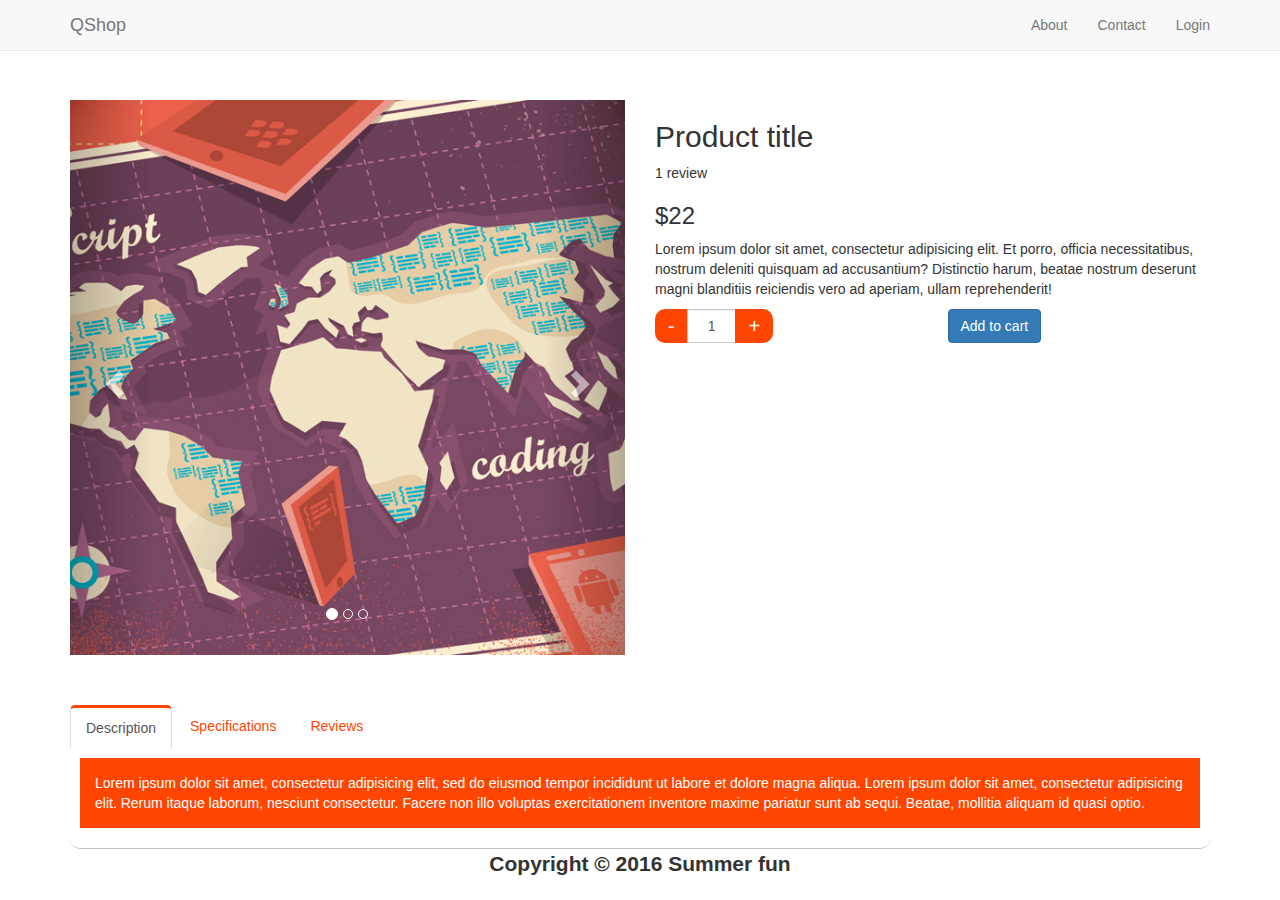
==== app/product/product.html @ 6250d6c3 "multiple changes" ====
<!DOCTYPE html>
<html>

<head>
    <title>Summer internship</title>
    <link rel="stylesheet" type="text/css" href="../normalize.css">
    <link rel="stylesheet" href="../assets/bootstrap/css/bootstrap.min.css" media="screen" charset="utf-8">
    <link rel="stylesheet" href="../assets/css/font-awesome.min.css" media="screen" charset="utf-8">
    <link rel="stylesheet" type="text/css" href="product.css">

    <script type="text/javascript" src="https://code.jquery.com/jquery-2.2.4.min.js"></script>
    <script type="text/javascript" src="../assets/bootstrap/js/bootstrap.min.js"></script>
</head>

<body id="top">
    <header id="banner-header">
        <nav class="navbar navbar-default navbar-fixed-top">
            <div class="container">
                <div class="navbar-header">
                    <button type="button" class="btn btn-default btn-lg navbar-toggle" data-toggle="collapse" data-target="#myNavBar">
                        <span class="glyphicon glyphicon-menu-hamburger"></span>
                    </button>
                    <a href="index.html" class="navbar-brand">QShop</a>
                </div>
                <div id="myNavBar" class="collapse navbar-collapse">
                    <ul class="nav navbar-nav navbar-right">
                        <li><a href="about/about.html">About</a></li>
                        <li><a href="contact/contact.html">Contact</a></li>
                        <li><a href="login/login.html">Login</a></li>
                    </ul>
                </div>
            </div>
        </nav>
    </header>
    <!-- <section id="hero-banner">
        <div id="banner-text">
            <div id="banner-text-wrapper">
                <h1>QShop</h1>
                <a href="#">Learn More</a>
            </div>
        </div>
    </section> -->

    <div class="container first-container">
        <div class="row">
            <div class="col-md-6">
                <div id="carousel-example-generic" class="carousel slide" data-ride="carousel">
                    <!-- Indicators -->
                    <ol class="carousel-indicators">
                        <li data-target="#carousel-example-generic" data-slide-to="0" class="active"></li>
                        <li data-target="#carousel-example-generic" data-slide-to="1"></li>
                        <li data-target="#carousel-example-generic" data-slide-to="2"></li>
                    </ol>

                    <!-- Wrapper for slides -->
                    <div class="carousel-inner" role="listbox">
                        <div class="item active">
                            <img src="../assets/images/products/product-1.jpg">
                        </div>
                        <div class="item">
                            <img src="../assets/images/products/product-2.jpg">
                        </div>
                        <div class="item">
                            <img src="../assets/images/products/product-3.jpg">
                        </div>
                        <div class="item">
                            <img src="../assets/images/products/product-4.jpg">
                        </div>
                    </div>

                    <!-- Controls -->
                    <a class="left carousel-control" href="#carousel-example-generic" role="button" data-slide="prev">
                        <span class="glyphicon glyphicon-chevron-left" aria-hidden="true"></span>
                        <span class="sr-only">Previous</span>
                    </a>
                    <a class="right carousel-control" href="#carousel-example-generic" role="button" data-slide="next">
                        <span class="glyphicon glyphicon-chevron-right" aria-hidden="true"></span>
                        <span class="sr-only">Next</span>
                    </a>
                </div>
            </div>
            <div class="col-md-6">
                <h2>Product title</h2>
                <p>1 review</p>
                <h3>$22</h3>
                <p>Lorem ipsum dolor sit amet, consectetur adipisicing elit. Et porro, officia necessitatibus, nostrum deleniti quisquam ad accusantium? Distinctio harum, beatae nostrum deserunt magni blanditiis reiciendis vero ad aperiam, ullam reprehenderit!</p>
                <div class="row">
                    <div class="col-md-6">
                        <button class="btn add-to-cart-button-minus">-</button>
                        <input class="form-control add-to-cart-input" type="text" value="1">
                        <button class="btn add-to-cart-button-plus">+</button>
                    </div>
                    <div class="col-md-6">
                        <button class="btn btn-primary">Add to cart</button>
                    </div>
                </div>
            </div>
        </div>

        <div class="row margin-fix">
            <div class="col-md-12">
                <ul class="nav nav-tabs">
                    <li class="active"><a data-toggle="tab" href="#description">Description</a></li>
                    <li><a data-toggle="tab" href="#specifications">Specifications</a></li>
                    <li><a data-toggle="tab" href="#reviews">Reviews</a></li>
                </ul>
                <div class="tab-content">
                    <div id="description" class="tab-pane fade in active">
                        <p>Lorem ipsum dolor sit amet, consectetur adipisicing elit, sed do eiusmod tempor incididunt ut labore et dolore magna aliqua. Lorem ipsum dolor sit amet, consectetur adipisicing elit. Rerum itaque laborum, nesciunt consectetur.
                            Facere non illo voluptas exercitationem inventore maxime pariatur sunt ab sequi. Beatae, mollitia aliquam id quasi optio.</p>
                    </div>
                    <div id="specifications" class="tab-pane fade">
                        <table class="table">
                            <tr>
                                <td>Bla</td>
                                <td>Bla bla</td>
                            </tr>
                            <tr>
                                <td>Bla</td>
                                <td>Bla bla</td>
                            </tr>
                            <tr>
                                <td>Bla</td>
                                <td>Bla bla</td>
                            </tr>
                        </table>
                    </div>
                    <div id="reviews" class="tab-pane fade">
                        <p>Sed ut perspiciatis unde omnis iste natus error sit voluptatem accusantium doloremque laudantium, totam rem aperiam.</p>
                    </div>
                </div>
            </div>
        </div>
    </div>

    <footer>
        <strong>Copyright &copy 2016 Summer fun</strong>
        <a href="#top"><i class="fa fa-arrow-circle-o-up" aria-hidden="true"></i></a>
    </footer>

</body>

</html>
---- app/product/product.css ----
.first-container {
    margin-top: 100px;
}
.add-to-cart-button-minus {
    vertical-align: top;
    border-radius: 10px 0px 0px 10px;
    background-color: orangered;
    color: white;
    font-size: 20px;
    line-height: 20px;
}
.add-to-cart-button-plus {
    vertical-align: top;
    border-radius: 0px 10px 10px 0px;
    background-color: orangered;
    color: white;
    font-size: 20px;
    line-height: 20px;
}
.add-to-cart-input {
    width: 50px;
    display: inline;
    border-radius: 0px;
    text-align: center;
    margin-left: -5px;
    margin-right: -5px;
}
.margin-fix {
    margin-top: 50px;
}
footer {
    /*background-color: grey;*/
    font-size: 1.5em;
    text-align: center;
    height: 50px;
}
.first-container .row .col-md-6 .carousel .carousel-inner .item img {
    width: 100%;
}
.tab-content p, .tab-content .table {
    padding: 15px;
    background-color: orangered;
    color: white;
}
.tab-pane {
    padding: 10px;
}
.nav-tabs {
    border: none;
}
.tab-content {
    border-radius: 10px 10px 10px 10px;
    background-color: white;
    border-bottom: 1px solid #c3c3c3;
}
.nav-tabs>li>a {
    color: orangered;
}
.nav-tabs>li.active>a, .nav-tabs>li.active>a:focus, .nav-tabs>li.active>a:hover {
    border-top: 3px solid orangered;
    border-radius: 5px 5px 0px 0px;
}
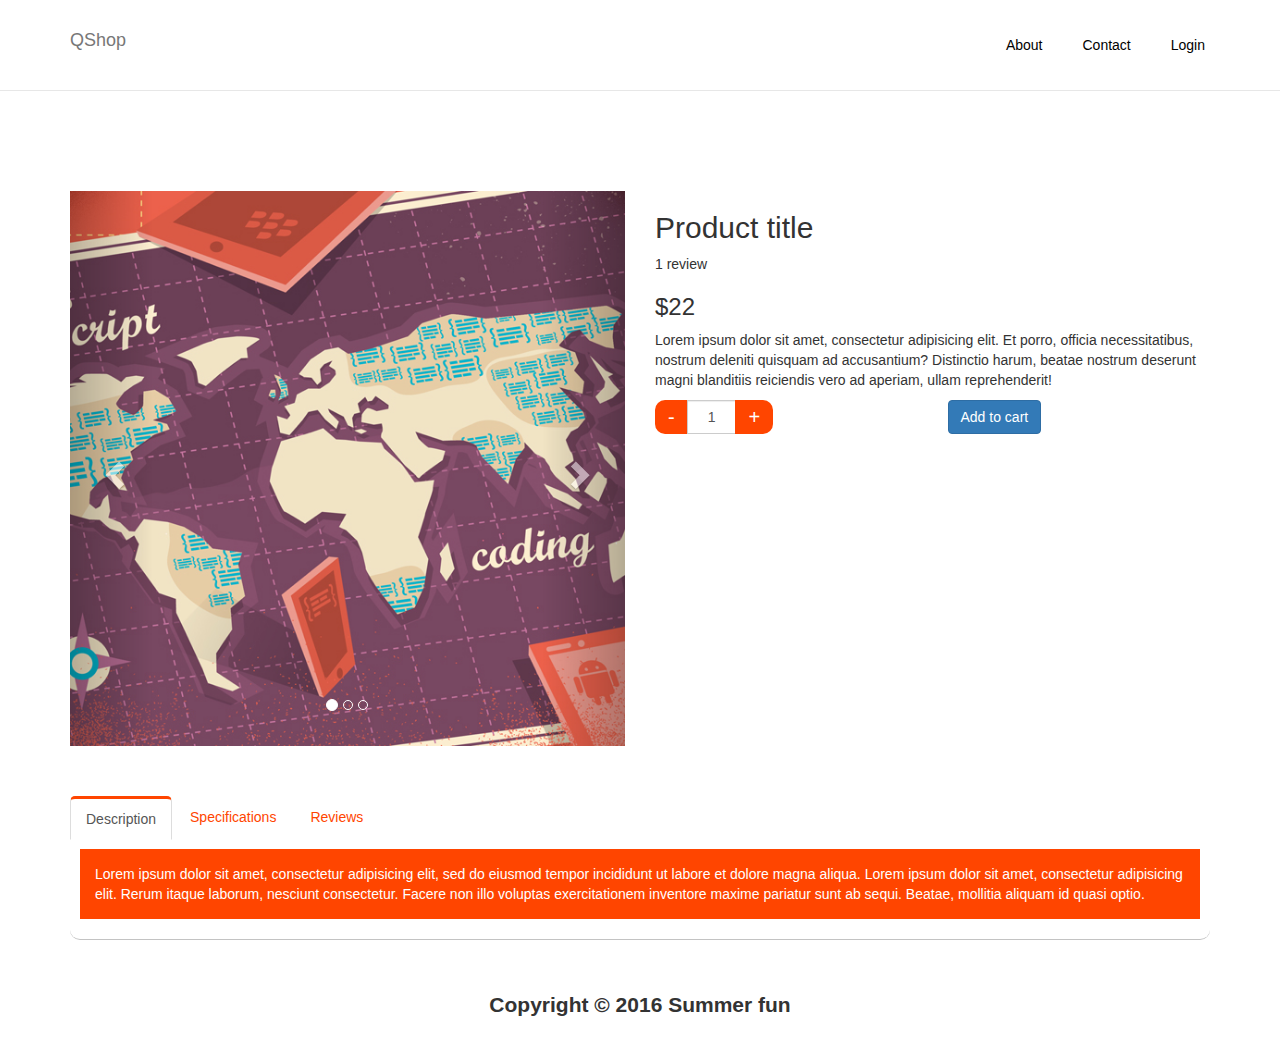
==== commit de87278d: "restrucurat + scris in sass" ====
--- a/app/product/product.html
+++ b/app/product/product.html
@@ -6,6 +6,7 @@
     <link rel="stylesheet" type="text/css" href="../normalize.css">
     <link rel="stylesheet" href="../assets/bootstrap/css/bootstrap.min.css" media="screen" charset="utf-8">
     <link rel="stylesheet" href="../assets/css/font-awesome.min.css" media="screen" charset="utf-8">
+    <link rel="stylesheet" href="../common.css" media="screen" charset="utf-8">
     <link rel="stylesheet" type="text/css" href="product.css">
 
     <script type="text/javascript" src="https://code.jquery.com/jquery-2.2.4.min.js"></script>
@@ -20,13 +21,13 @@
                     <button type="button" class="btn btn-default btn-lg navbar-toggle" data-toggle="collapse" data-target="#myNavBar">
                         <span class="glyphicon glyphicon-menu-hamburger"></span>
                     </button>
-                    <a href="index.html" class="navbar-brand">QShop</a>
+                    <a href="../index.html" class="navbar-brand">QShop</a>
                 </div>
                 <div id="myNavBar" class="collapse navbar-collapse">
                     <ul class="nav navbar-nav navbar-right">
-                        <li><a href="about/about.html">About</a></li>
-                        <li><a href="contact/contact.html">Contact</a></li>
-                        <li><a href="login/login.html">Login</a></li>
+                        <li><a href="../about/about.html">About</a></li>
+                        <li><a href="../contact/contact.html">Contact</a></li>
+                        <li><a href="../login/login.html">Login</a></li>
                     </ul>
                 </div>
             </div>
--- a/app/common.css
+++ b/app/common.css
@@ -0,0 +1,69 @@
+#hero-banner {
+  background-image: url("assets/images/bg2.jpg");
+  background-repeat: no-repeat;
+  background-size: cover;
+  background-position: center;
+  height: 500px;
+  width: 100%; }
+
+#banner-header {
+  height: 91px;
+  color: black; }
+  #banner-header nav {
+    float: right;
+    padding: 15px; }
+  #banner-header nav ul li {
+    padding: 5px;
+    text-decoration: none;
+    list-style: none; }
+    #banner-header nav ul li a {
+      color: black;
+      text-decoration: none; }
+  #banner-header .navbar-default {
+    background-color: white; }
+
+#title {
+  float: left;
+  padding: 15px;
+  font-size: 20px;
+  font-weight: bold; }
+
+#banner-text {
+  display: flex;
+  align-items: center;
+  justify-content: center;
+  height: 90%;
+  width: 100%; }
+
+#banner-text-wrapper {
+  text-align: center; }
+  #banner-text-wrapper h1 {
+    color: white;
+    background-color: grey;
+    margin: 0;
+    margin-bottom: 30px; }
+  #banner-text-wrapper a {
+    text-decoration: none;
+    border: 1px solid white;
+    border-radius: 5px;
+    padding: 9px;
+    background: transparent;
+    transition: all .4s linear;
+    color: white; }
+  #banner-text-wrapper a:hover {
+    background-color: dodgerblue;
+    transition: all .4s linear; }
+
+footer {
+  font-size: 1.5em;
+  text-align: center;
+  height: 50px;
+  margin-top: 50px; }
+  footer a i {
+    transform: rotate(0deg);
+    transition: linear .3s; }
+  footer a i:hover {
+    transform: rotate(180deg);
+    transition: linear .3s; }
+
+/*# sourceMappingURL=common.css.map */
--- a/app/product/product.css
+++ b/app/product/product.css
@@ -28,12 +28,6 @@
 .margin-fix {
     margin-top: 50px;
 }
-footer {
-    /*background-color: grey;*/
-    font-size: 1.5em;
-    text-align: center;
-    height: 50px;
-}
 .first-container .row .col-md-6 .carousel .carousel-inner .item img {
     width: 100%;
 }
